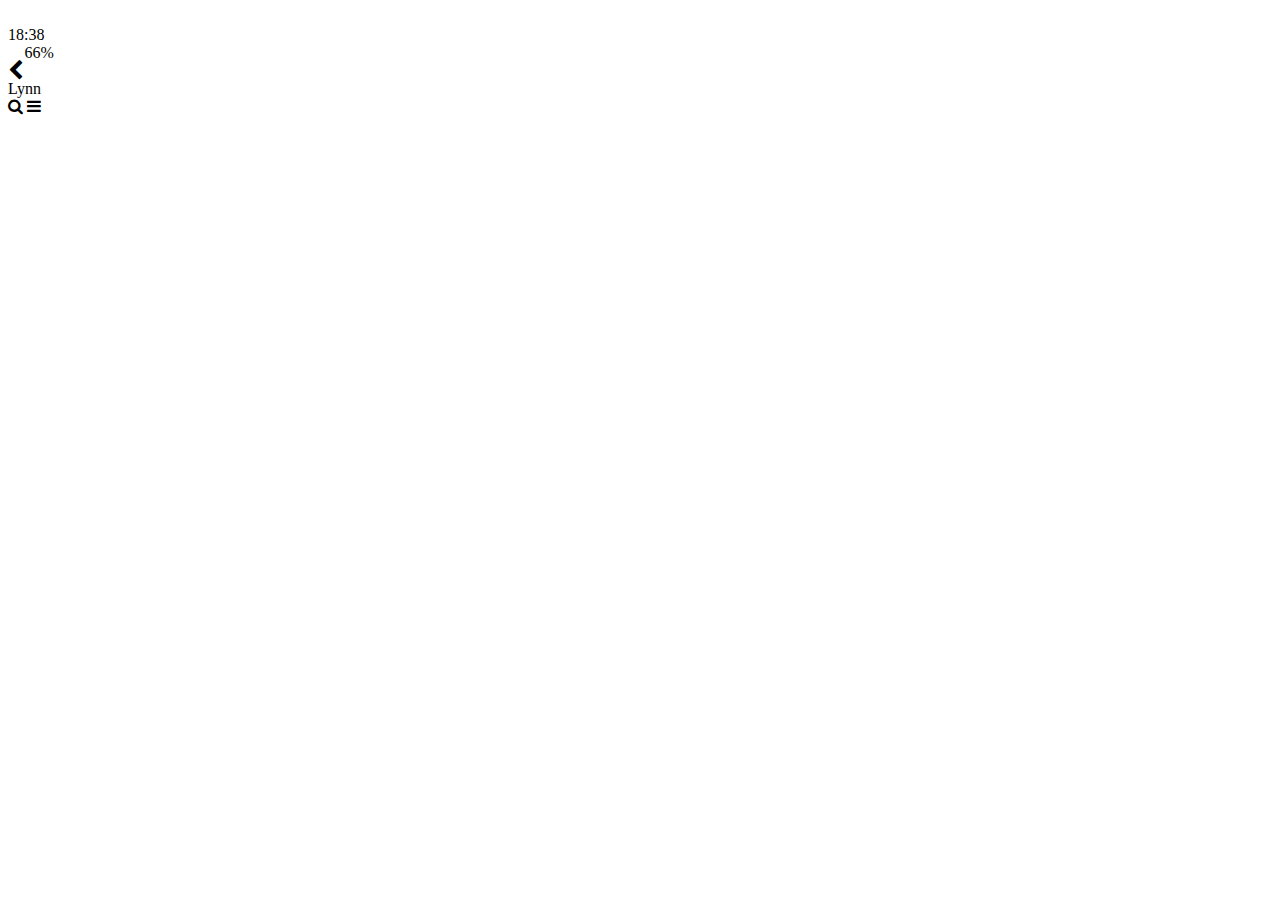
==== chat.html @ 73f8804c "1-4" ====
<!DOCTYPE html>
<html lang="en">
<head>
  <meta charset="UTF-8">
  <meta name="viewport" content="width=device-width, initial-scale=1.0">
  <meta http-equiv="X-UA-Compatible" content="ie=edge">
  <link rel="stylesheet" href="https://stackpath.bootstrapcdn.com/font-awesome/4.7.0/css/font-awesome.min.css">
  <link rel="stylesheet" href="https://use.fontawesome.com/releases/v5.0.11/css/all.css" integrity="sha384-p2jx59pefphTFIpeqCcISO9MdVfIm4pNnsL08A6v5vaQc4owkQqxMV8kg4Yvhaw/" crossorigin="anonymous">
  <title>Chat</title>
</head>
<body>
  <header>
    <div class="header__top">
      <div class="header__column">
        <i class="fas fa-fighter-jet"></i>
        <i class="fas fa-wifi"></i>
      </div>
      <div class="header__column">
        <span class="header__time">18:38</span>
      </div>
      <div class="header__column">
        <i class="far fa-moon"></i>
        <i class="fab fa-bluetooth-b"></i>
        <span class="header__battery">66%<i class="fas fa-battery-three-quarters"></i></span>
      </div>
    </div>
    <div class="header__bottom">
      <div class="header__column"></div>
        <i class="fa fa-chevron-left fa-lg"></i>
      <div class="header__column">
        <span class="header__text">Lynn</span>
      </div>
      <div class="header__column">
        <i class="fa fa-search"></i>
        <i class="fa fa-bars"></i>
      </div>
    </div>
  </header>
</body>
</html>
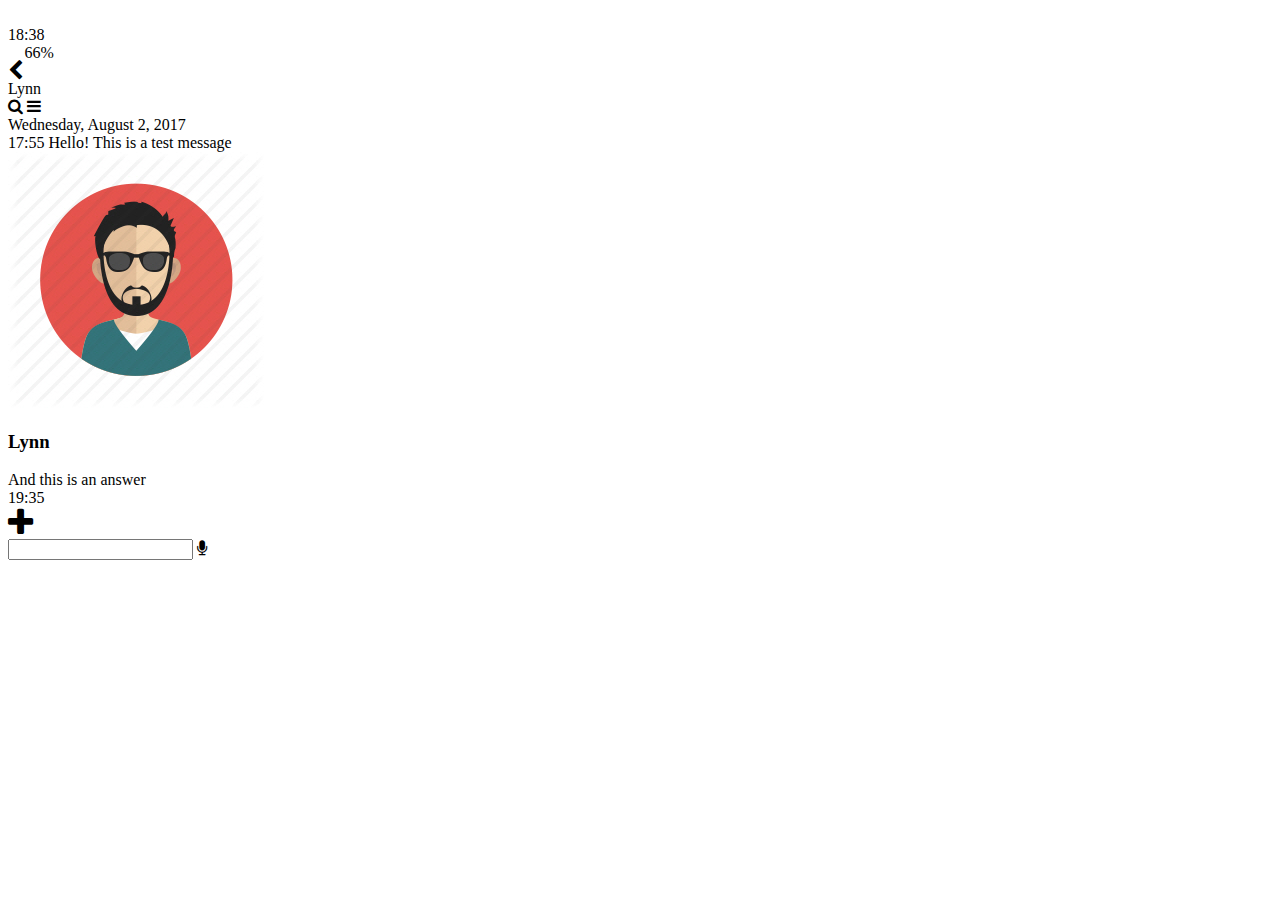
==== commit 7798ab38: "1-10" ====
--- a/chat.html
+++ b/chat.html
@@ -36,5 +36,36 @@
       </div>
     </div>
   </header>
+  <main class="chat">
+    <div class="date-divider">
+      <span class="date-divider__text">Wednesday, August 2, 2017</span>
+    </div>
+    <div class="chat__message chat__message-from-me">
+      <span class="chat__message-time">17:55</span>
+      <span class="chat__message-body">
+        Hello! This is a test message
+      </span>
+    </div>
+    <div class="chat__message chat__message-to-me">
+      <img src="images/avatar.jpg" class="chat__message-avatar">
+      <div class="chat__message-center">
+        <h3 class="chat__message-username">Lynn</h3>
+        <span class="chat__message-body">
+          And this is an answer
+        </span>
+      </div>
+      <span class="chat__message-time">19:35</span>
+    </div>
+  </main>
+  <div class="type-message">
+    <i class="fa fa-plus fa-2x"></i>
+    <div class="type-message__input">
+      <input type="text">
+      <i class="far fa-smile"></i>
+      <span class="record-message">
+        <i class="fa fa-microphone"></i>
+      </span>
+    </div>
+  </div>
 </body>
 </html>
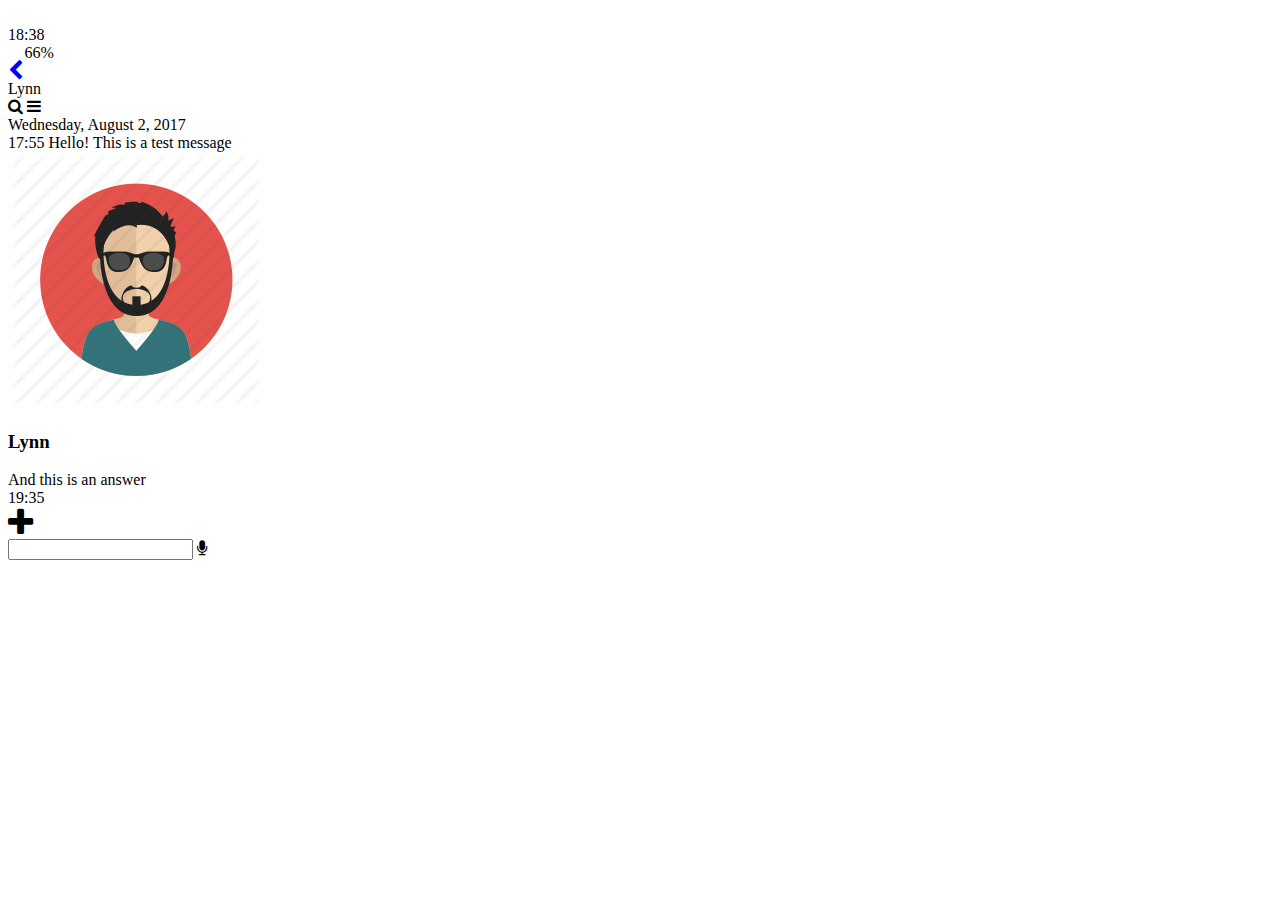
==== commit c3a7573c: "1-12(html finish)" ====
--- a/chat.html
+++ b/chat.html
@@ -26,7 +26,9 @@
     </div>
     <div class="header__bottom">
       <div class="header__column"></div>
-        <i class="fa fa-chevron-left fa-lg"></i>
+        <a href="chats.html">
+          <i class="fa fa-chevron-left fa-lg"></i>
+        </a>
       <div class="header__column">
         <span class="header__text">Lynn</span>
       </div>
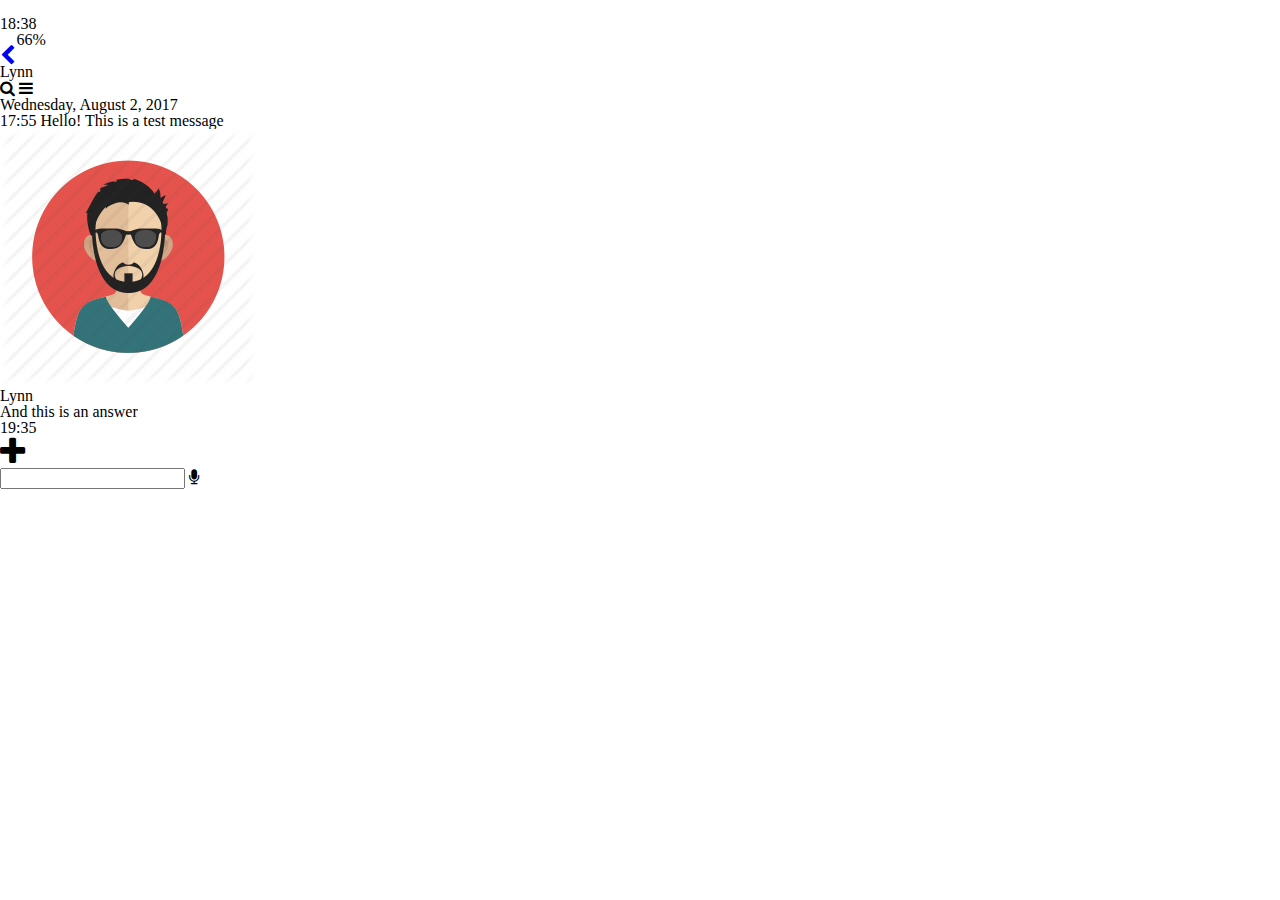
==== commit a62ce3e4: "2-1" ====
--- a/chat.html
+++ b/chat.html
@@ -7,9 +7,10 @@
   <link rel="stylesheet" href="https://stackpath.bootstrapcdn.com/font-awesome/4.7.0/css/font-awesome.min.css">
   <link rel="stylesheet" href="https://use.fontawesome.com/releases/v5.0.11/css/all.css" integrity="sha384-p2jx59pefphTFIpeqCcISO9MdVfIm4pNnsL08A6v5vaQc4owkQqxMV8kg4Yvhaw/" crossorigin="anonymous">
   <title>Chat</title>
+  <link rel="stylesheet" href="css/style.css">
 </head>
 <body>
-  <header>
+  <header class="top-header">
     <div class="header__top">
       <div class="header__column">
         <i class="fas fa-fighter-jet"></i>
--- a/css/style.css
+++ b/css/style.css
@@ -0,0 +1,2 @@
+@import 'reset.css';
+@import 'header.css'
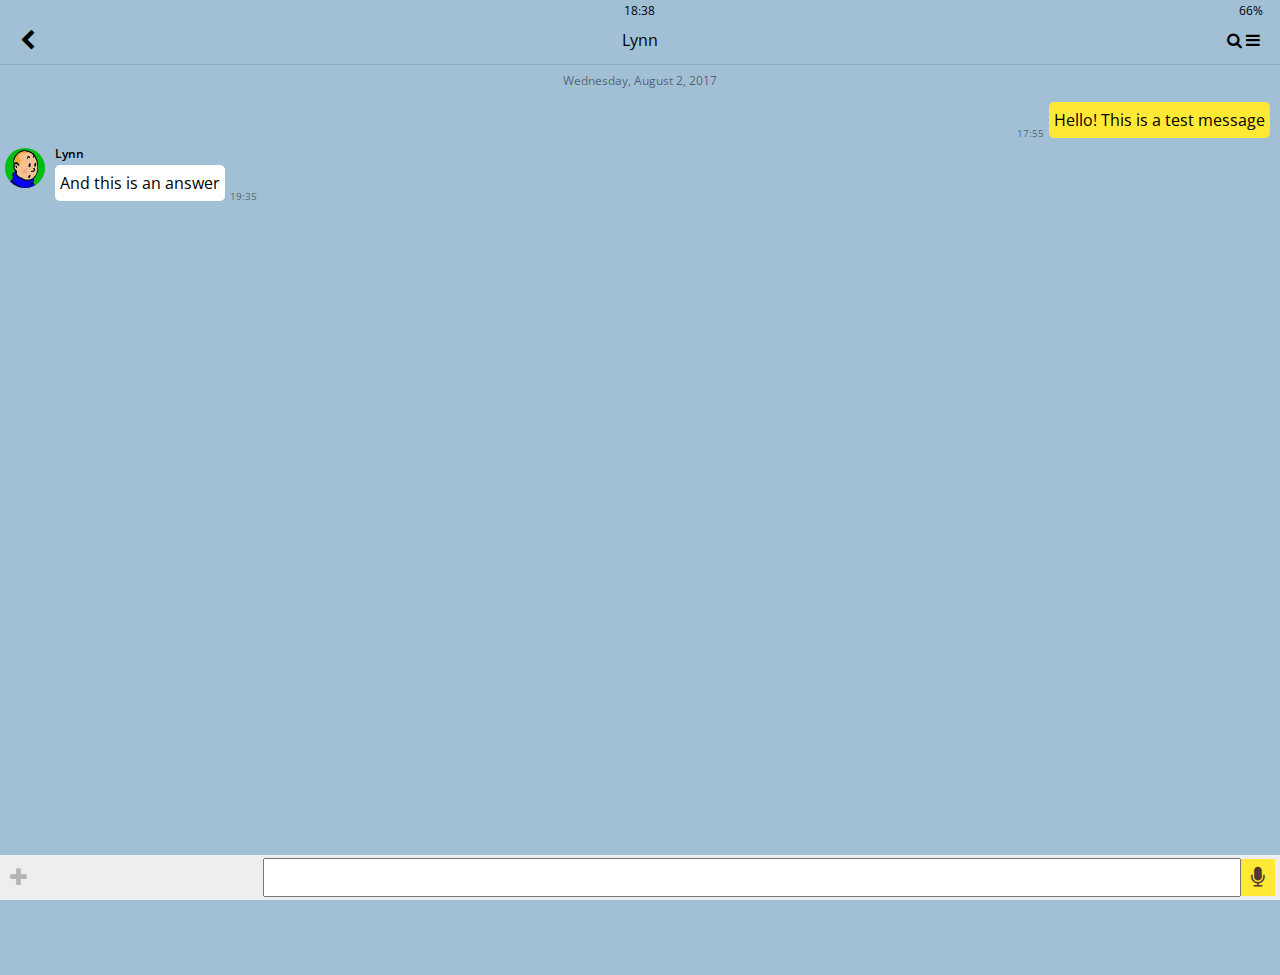
==== commit d5b0cdb1: "2-12" ====
--- a/chat.html
+++ b/chat.html
@@ -9,8 +9,8 @@
   <title>Chat</title>
   <link rel="stylesheet" href="css/style.css">
 </head>
-<body>
-  <header class="top-header">
+<body class="body-chat">
+  <header class="top-header chat-header">
     <div class="header__top">
       <div class="header__column">
         <i class="fas fa-fighter-jet"></i>
@@ -26,10 +26,11 @@
       </div>
     </div>
     <div class="header__bottom">
-      <div class="header__column"></div>
+      <div class="header__column">
         <a href="chats.html">
           <i class="fa fa-chevron-left fa-lg"></i>
         </a>
+      </div>
       <div class="header__column">
         <span class="header__text">Lynn</span>
       </div>
@@ -61,12 +62,12 @@
     </div>
   </main>
   <div class="type-message">
-    <i class="fa fa-plus fa-2x"></i>
+    <i class="fa fa-plus fa-lg"></i>
     <div class="type-message__input">
       <input type="text">
-      <i class="far fa-smile"></i>
+      <i class="far fa-smile fa-lg"></i>
       <span class="record-message">
-        <i class="fa fa-microphone"></i>
+        <i class="fa fa-microphone fa-lg"></i>
       </span>
     </div>
   </div>
--- a/css/style.css
+++ b/css/style.css
@@ -1,2 +1,12 @@
+@import url('https://fonts.googleapis.com/css?family=Open+Sans:400,600');
 @import 'reset.css';
-@import 'header.css'
+@import 'globals.css';
+@import 'header.css';
+@import 'navigation.css';
+@import 'search-bar.css';
+@import 'friends.css';
+@import 'chats.css';
+@import 'find.css';
+@import 'more.css';
+@import 'profile.css';
+@import 'chat.css'
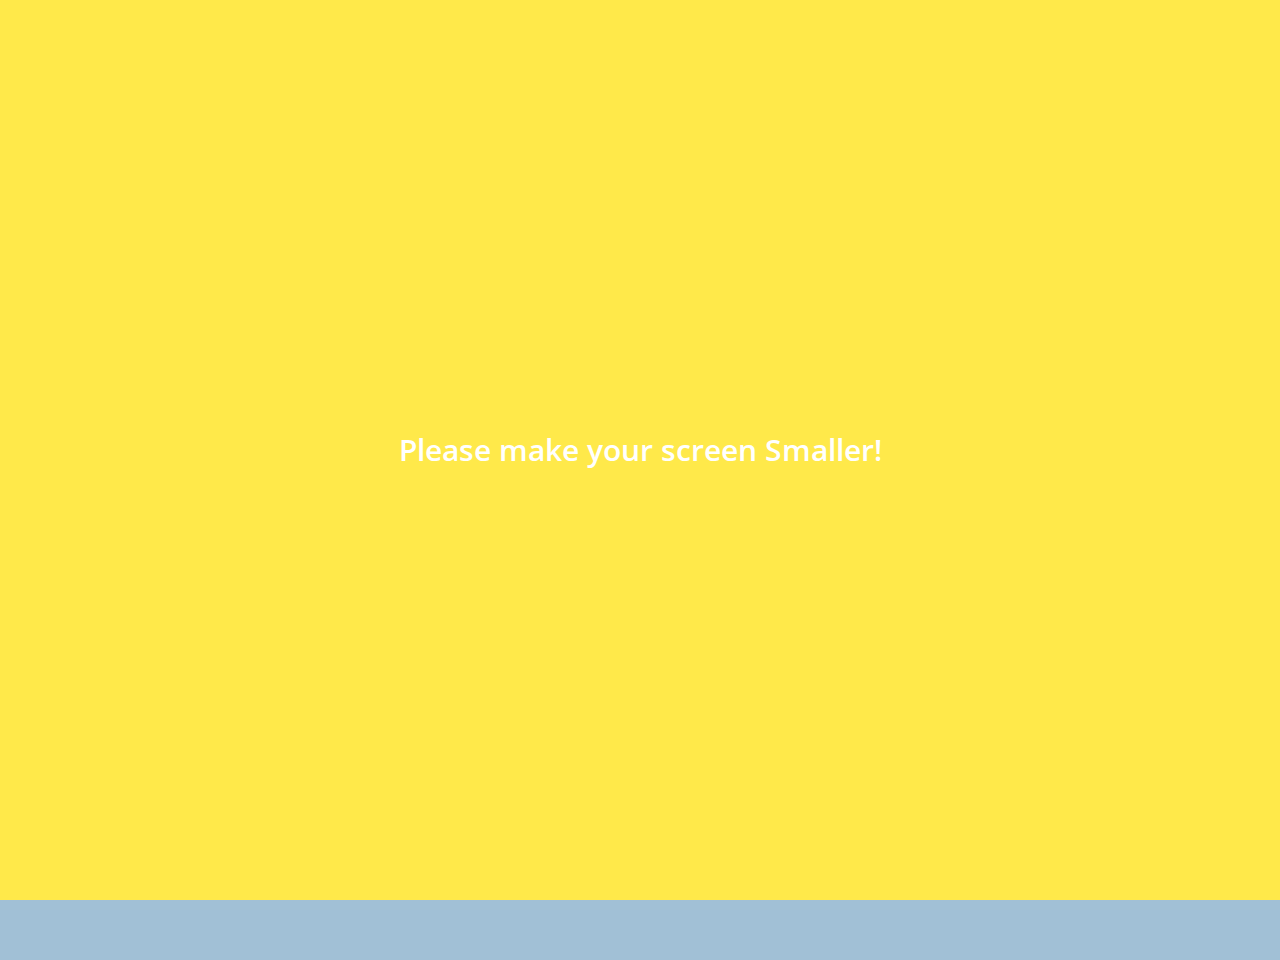
==== commit 501d5cd6: "3-4" ====
--- a/chat.html
+++ b/chat.html
@@ -71,5 +71,10 @@
       </span>
     </div>
   </div>
+
+  <div class="bigScreenText">
+    <span>Please make your screen Smaller! </span>
+  </div>
+
 </body>
 </html>
--- a/css/style.css
+++ b/css/style.css
@@ -9,4 +9,6 @@
 @import 'find.css';
 @import 'more.css';
 @import 'profile.css';
-@import 'chat.css'
+@import 'chat.css';
+@import 'bigScreen.css';
+@import 'mobile.css'
